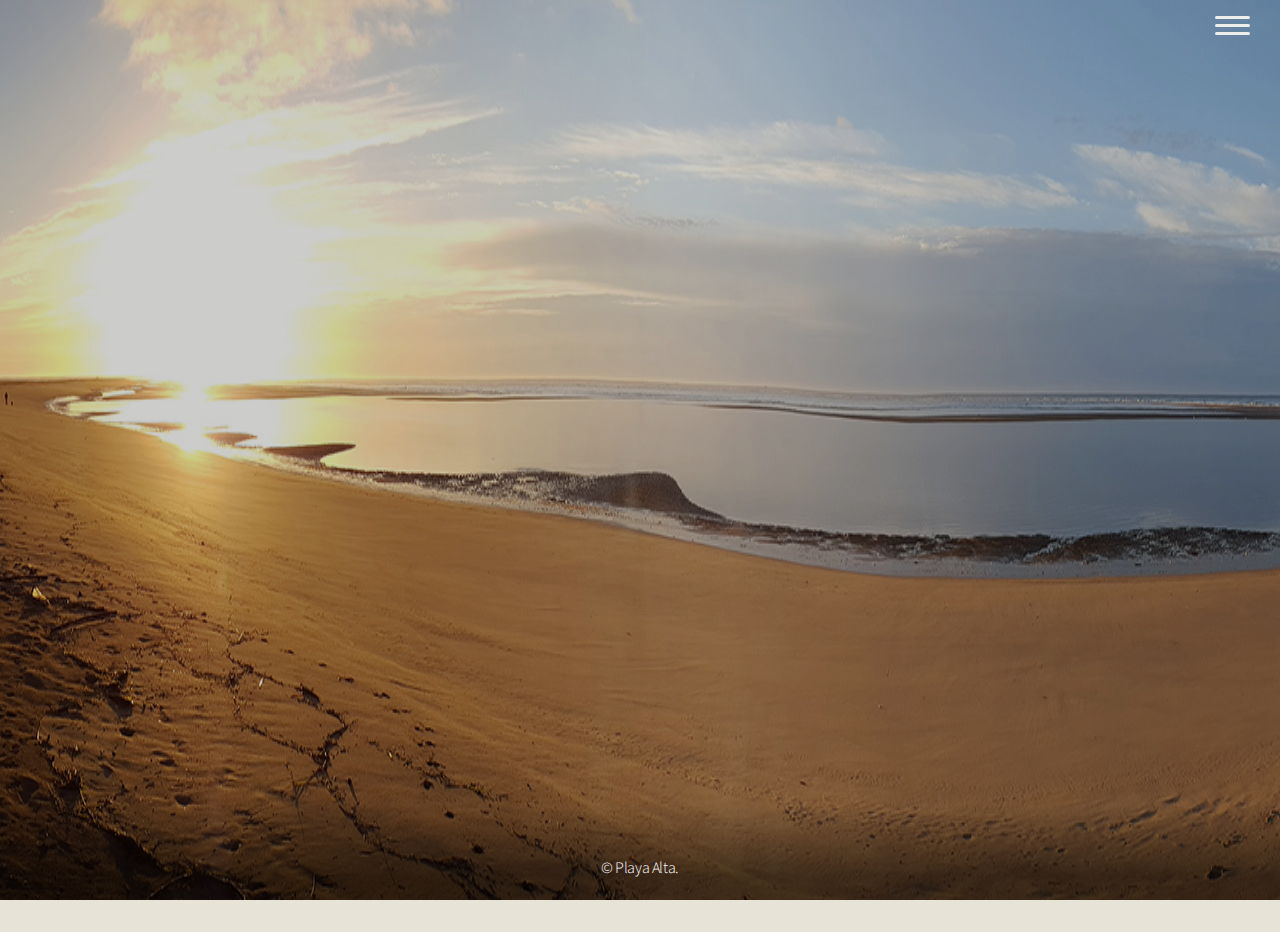
==== index.html @ d507c109 "First commit" ====
<!DOCTYPE HTML>
<html>
	<head>
		<title>Playa Alta</title>
		<meta charset="utf-8" />
		<meta name="viewport" content="width=device-width, initial-scale=1" />
		<!--[if lte IE 8]><script src="assets/js/ie/html5shiv.js"></script><![endif]-->
		<link rel="stylesheet" href="assets/css/main.css" />
		<!--[if lte IE 8]><link rel="stylesheet" href="assets/css/ie8.css" /><![endif]-->
		<!--[if lte IE 9]><link rel="stylesheet" href="assets/css/ie9.css" /><![endif]-->
		<script src="https://ajax.googleapis.com/ajax/libs/jquery/2.2.4/jquery.min.js"></script>
		<link rel="shortcut icon" href="favicon.ico" type="image/x-icon">
		<link rel="icon" href="favicon.ico" type="image/x-icon">
		<script>
  (function(i,s,o,g,r,a,m){i['GoogleAnalyticsObject']=r;i[r]=i[r]||function(){
  (i[r].q=i[r].q||[]).push(arguments)},i[r].l=1*new Date();a=s.createElement(o),
  m=s.getElementsByTagName(o)[0];a.async=1;a.src=g;m.parentNode.insertBefore(a,m)
  })(window,document,'script','https://www.google-analytics.com/analytics.js','ga');

  ga('create', 'UA-3101020-3', 'auto');
  ga('send', 'pageview');

</script>
	</head>
	<body class="loading">
		<div id="burger">
            <i></i>
        </div>

        <header id="menu" class='header_principal'>
            <nav>
                <a href="#home"><h1>Jesús Mendoza</h1></a>

                <ul>
                    <li><a href="index.html">Inicio</a></li>
                    <li><a href="livestream.html">Livestream</a></li>
                    <li><a href="fotos.html">Foto Stream</a></li>
                    <li><a href="menu.html">Menú</a></li>
                    <li><a href="contacto.html">Contacto</a></li>
                </ul>
            </nav>
        </header>

		<div id="wrapper">
			<div id="main">
				<div class="content">
				<!-- Header -->
					<header class="header">
						<h1>Chiringuito Playa Alta</h1>
						<p>Isla Canela -- Ayamonte -- Huelva -- Spain</p>
						<nav>
							<ul>
								<li><a href="https://twitter.com/playaalta" class="icon fa-twitter"><span class="label">Twitter</span></a></li>
								<li><a href="https://www.facebook.com/chiringuito.playa.alta" class="icon fa-facebook"><span class="label">Facebook</span></a></li>
								<li><a href="https://www.instagram.com/playaalta/" class="icon fa-instagram"><span class="label">Instagram</span></a></li>
								<li><a href="mailto:playaalta@gmail.com" class="icon fa-envelope-o"><span class="label">Email</span></a></li>
							</ul>
						</nav>
					</header>

				<!-- Footer -->
					<footer id="footer">
						<span class="copyright">&copy; Playa Alta</a>.</span>
					</footer>
				</div>

				<div class="bg">
				</div>
			</div>
		</div>

		<!--[if lte IE 8]><script src="assets/js/ie/respond.min.js"></script><![endif]-->
		<script>
			$('document').ready(function() {
				var elemento = $('#livestream');
				window.onload = function() { document.body.className = ''; }
				window.ontouchmove = function() { return false; }
				window.onorientationchange = function() { document.body.scrollTop = 0; }
			});

			$(function() {
				$('a[href*="#"]:not([href="#"])').click(function() {
					if (location.pathname.replace(/^\//,'') == this.pathname.replace(/^\//,'') && location.hostname == this.hostname) {
						var target = $(this.hash);
						target = target.length ? target : $('[name=' + this.hash.slice(1) +']');

						if (target.length) {
							$('html, body').animate({
								scrollTop: target.offset().top
							}, 1000);
							return false;
						}
					}
				});
			});
		</script>
        <script src="assets/js/menu.js"></script>
	</body>
</html>
---- assets/css/main.css ----
@import url("http://fonts.googleapis.com/css?family=Source+Sans+Pro:300,900");@import url("font-awesome.min.css");#burger{position:fixed;right:25px;height:40px !important;width:40px;cursor:pointer;z-index:10000;outline:none;display:inline-block;border-bottom-left-radius:10px}#burger::selection{background:transparent}#burger i,#burger i:before,#burger i:after{-moz-transition:all 500ms;-o-transition:all 500ms;-webkit-transition:all 500ms;transition:all 500ms;-moz-border-radius:5px;-webkit-border-radius:5px;border-radius:5px;background:#eee;top:0}#burger i{display:inline-block;width:35px;height:3px;position:relative}#burger i:before{position:absolute;content:'';top:8px;left:0;height:100%;width:100%;margin:0 auto}#burger i:after{position:absolute;content:'';top:16px;left:0;height:100%;width:100%;margin:0 auto}#burger i.open{-moz-transform:rotate(45deg);-ms-transform:rotate(45deg);-webkit-transform:rotate(45deg);transform:rotate(45deg);top:8px}#burger i.open:before{top:0;-moz-transform:rotate(90deg);-ms-transform:rotate(90deg);-webkit-transform:rotate(90deg);transform:rotate(90deg)}#burger i.open:after{opacity:0}#menu{height:0;-moz-transition:height 500ms;-o-transition:height 500ms;-webkit-transition:height 500ms;transition:height 500ms;width:100%;z-index:500;position:fixed;overflow:hidden;top:0;left:0;font-size:2em;background:#222}#menu.open{height:100%}#menu nav{height:100%;width:100%;text-align:center;padding:15px}#menu nav h1{display:none;padding:.25em 1em}#menu ul{width:100%;height:100%}#menu ul li{width:100%;height:calc(100% / 5)}#menu ul a{padding:1em .5em;height:100%;font-size:.9em;color:#e6e6e6;outline:none;position:relative;font-weight:400}html,body,div,span,applet,object,iframe,h1,h2,h3,h4,h5,h6,p,blockquote,pre,a,abbr,acronym,address,big,cite,code,del,dfn,em,img,ins,kbd,q,s,samp,small,strike,strong,sub,sup,tt,var,b,u,i,center,dl,dt,dd,ol,ul,li,fieldset,form,label,legend,table,caption,tbody,tfoot,thead,tr,th,td,article,aside,canvas,details,embed,figure,figcaption,footer,header,hgroup,menu,nav,output,ruby,section,summary,time,mark,audio,video{margin:0;padding:0;border:0;font-size:100%;font:inherit;vertical-align:baseline}article,aside,details,figcaption,figure,footer,header,hgroup,menu,nav,section{display:block}body{line-height:1}ol,ul{list-style:none}blockquote,q{quotes:none}blockquote:before,blockquote:after,q:before,q:after{content:'';content:none}table{border-collapse:collapse;border-spacing:0}body{-webkit-text-size-adjust:none}*,*:before,*:after{-moz-box-sizing:border-box;-webkit-box-sizing:border-box;box-sizing:border-box}html,body{margin:0;padding:0;-moz-box-sizing:border-box;-webkit-box-sizing:border-box;box-sizing:border-box;background:#e7e3d7;overflow-x:hidden}html,body{height:100%;min-height:100%}body,input,select,textarea,a{color:#fff;font-family:'Source Sans Pro', sans-serif;font-size:15pt;font-weight:300 !important;letter-spacing:-0.025em;line-height:1.75em}body{background:#fff}body.loading *{-moz-animation:none !important;-webkit-animation:none !important;-ms-animation:none !important;animation:none !important}a{-moz-transition:border-color 0.2s ease-in-out;-webkit-transition:border-color 0.2s ease-in-out;-ms-transition:border-color 0.2s ease-in-out;transition:border-color 0.2s ease-in-out;border-bottom:dotted 1px;color:inherit;outline:0;text-decoration:none}a:hover{border-color:transparent}.icon{text-decoration:none;position:relative}.icon:before{-moz-osx-font-smoothing:grayscale;-webkit-font-smoothing:antialiased;font-family:FontAwesome;font-style:normal;font-weight:normal;text-transform:none !important}.icon>.label{display:none}@-moz-keyframes wrapper{0%{opacity:0}100%{opacity:1}}@-webkit-keyframes wrapper{0%{opacity:0}100%{opacity:1}}@-ms-keyframes wrapper{0%{opacity:0}100%{opacity:1}}@keyframes wrapper{0%{opacity:0}100%{opacity:1}}#wrapper{-moz-animation:wrapper 3s forwards;-webkit-animation:wrapper 3s forwards;-ms-animation:wrapper 3s forwards;animation:wrapper 3s forwards;height:100%;min-height:100%;position:relative}#main,#restorant-menu{width:100%;height:100%;z-index:-1;background:transparent}#main .content,#restorant-menu .content{height:100%;width:100%;background:rgba(0,0,0,0.2);text-align:center;z-index:10;position:absolute;top:0;left:0}#main .bg,#restorant-menu .bg{top:0;left:0;min-height:100%;position:absolute;z-index:2}#main .bg{background:url("images/bg.jpg") bottom left no-repeat;width:2776px;background-size:2776px 100%;animation:bg 60s infinite;animation-timing-function:linear}#restorant-menu .bg{background:url("images/bg_inside.jpg") bottom left no-repeat;width:4000px;position:absolute;z-index:-1;background-size:4000px 100%;animation:bg-menu 50s infinite;animation-timing-function:linear}@-moz-keyframes bg{0%{-moz-transform:translate3d(0, 0, 0);-ms-transform:translate3d(0, 0, 0);-webkit-transform:translate3d(0, 0, 0);transform:translate3d(0, 0, 0)}50%{-moz-transform:translate3d(-2220.8px, 0, 0);-ms-transform:translate3d(-2220.8px, 0, 0);-webkit-transform:translate3d(-2220.8px, 0, 0);transform:translate3d(-2220.8px, 0, 0)}}@-webkit-keyframes bg{0%{-moz-transform:translate3d(0, 0, 0);-ms-transform:translate3d(0, 0, 0);-webkit-transform:translate3d(0, 0, 0);transform:translate3d(0, 0, 0)}50%{-moz-transform:translate3d(-2220.8px, 0, 0);-ms-transform:translate3d(-2220.8px, 0, 0);-webkit-transform:translate3d(-2220.8px, 0, 0);transform:translate3d(-2220.8px, 0, 0)}}@-ms-keyframes bg{0%{-moz-transform:translate3d(0, 0, 0);-ms-transform:translate3d(0, 0, 0);-webkit-transform:translate3d(0, 0, 0);transform:translate3d(0, 0, 0)}50%{-moz-transform:translate3d(-2220.8px, 0, 0);-ms-transform:translate3d(-2220.8px, 0, 0);-webkit-transform:translate3d(-2220.8px, 0, 0);transform:translate3d(-2220.8px, 0, 0)}}@keyframes bg{0%{-moz-transform:translate3d(0, 0, 0);-ms-transform:translate3d(0, 0, 0);-webkit-transform:translate3d(0, 0, 0);transform:translate3d(0, 0, 0)}50%{-moz-transform:translate3d(-2220.8px, 0, 0);-ms-transform:translate3d(-2220.8px, 0, 0);-webkit-transform:translate3d(-2220.8px, 0, 0);transform:translate3d(-2220.8px, 0, 0)}}@media screen and (min-width: 960px){@-moz-keyframes bg{0%{-moz-transform:translate3d(0, 0, 0);-ms-transform:translate3d(0, 0, 0);-webkit-transform:translate3d(0, 0, 0);transform:translate3d(0, 0, 0)}50%{-moz-transform:translate3d(-854.15385px, 0, 0);-ms-transform:translate3d(-854.15385px, 0, 0);-webkit-transform:translate3d(-854.15385px, 0, 0);transform:translate3d(-854.15385px, 0, 0)}}@-webkit-keyframes bg{0%{-moz-transform:translate3d(0, 0, 0);-ms-transform:translate3d(0, 0, 0);-webkit-transform:translate3d(0, 0, 0);transform:translate3d(0, 0, 0)}50%{-moz-transform:translate3d(-854.15385px, 0, 0);-ms-transform:translate3d(-854.15385px, 0, 0);-webkit-transform:translate3d(-854.15385px, 0, 0);transform:translate3d(-854.15385px, 0, 0)}}@-ms-keyframes bg{0%{-moz-transform:translate3d(0, 0, 0);-ms-transform:translate3d(0, 0, 0);-webkit-transform:translate3d(0, 0, 0);transform:translate3d(0, 0, 0)}50%{-moz-transform:translate3d(-854.15385px, 0, 0);-ms-transform:translate3d(-854.15385px, 0, 0);-webkit-transform:translate3d(-854.15385px, 0, 0);transform:translate3d(-854.15385px, 0, 0)}}@keyframes bg{0%{-moz-transform:translate3d(0, 0, 0);-ms-transform:translate3d(0, 0, 0);-webkit-transform:translate3d(0, 0, 0);transform:translate3d(0, 0, 0)}50%{-moz-transform:translate3d(-854.15385px, 0, 0);-ms-transform:translate3d(-854.15385px, 0, 0);-webkit-transform:translate3d(-854.15385px, 0, 0);transform:translate3d(-854.15385px, 0, 0)}}}@-moz-keyframes bg-menu{0%{-moz-transform:translate3d(0, 0, 0);-ms-transform:translate3d(0, 0, 0);-webkit-transform:translate3d(0, 0, 0);transform:translate3d(0, 0, 0)}50%{-moz-transform:translate3d(-3200px, 0, 0);-ms-transform:translate3d(-3200px, 0, 0);-webkit-transform:translate3d(-3200px, 0, 0);transform:translate3d(-3200px, 0, 0)}}@-webkit-keyframes bg-menu{0%{-moz-transform:translate3d(0, 0, 0);-ms-transform:translate3d(0, 0, 0);-webkit-transform:translate3d(0, 0, 0);transform:translate3d(0, 0, 0)}50%{-moz-transform:translate3d(-3200px, 0, 0);-ms-transform:translate3d(-3200px, 0, 0);-webkit-transform:translate3d(-3200px, 0, 0);transform:translate3d(-3200px, 0, 0)}}@-ms-keyframes bg-menu{0%{-moz-transform:translate3d(0, 0, 0);-ms-transform:translate3d(0, 0, 0);-webkit-transform:translate3d(0, 0, 0);transform:translate3d(0, 0, 0)}50%{-moz-transform:translate3d(-3200px, 0, 0);-ms-transform:translate3d(-3200px, 0, 0);-webkit-transform:translate3d(-3200px, 0, 0);transform:translate3d(-3200px, 0, 0)}}@keyframes bg-menu{0%{-moz-transform:translate3d(0, 0, 0);-ms-transform:translate3d(0, 0, 0);-webkit-transform:translate3d(0, 0, 0);transform:translate3d(0, 0, 0)}50%{-moz-transform:translate3d(-3200px, 0, 0);-ms-transform:translate3d(-3200px, 0, 0);-webkit-transform:translate3d(-3200px, 0, 0);transform:translate3d(-3200px, 0, 0)}}@media screen and (min-width: 960px){@-moz-keyframes bg-menu{0%{-moz-transform:translate3d(0, 0, 0);-ms-transform:translate3d(0, 0, 0);-webkit-transform:translate3d(0, 0, 0);transform:translate3d(0, 0, 0)}50%{-moz-transform:translate3d(-1230.76923px, 0, 0);-ms-transform:translate3d(-1230.76923px, 0, 0);-webkit-transform:translate3d(-1230.76923px, 0, 0);transform:translate3d(-1230.76923px, 0, 0)}}@-webkit-keyframes bg-menu{0%{-moz-transform:translate3d(0, 0, 0);-ms-transform:translate3d(0, 0, 0);-webkit-transform:translate3d(0, 0, 0);transform:translate3d(0, 0, 0)}50%{-moz-transform:translate3d(-1230.76923px, 0, 0);-ms-transform:translate3d(-1230.76923px, 0, 0);-webkit-transform:translate3d(-1230.76923px, 0, 0);transform:translate3d(-1230.76923px, 0, 0)}}@-ms-keyframes bg-menu{0%{-moz-transform:translate3d(0, 0, 0);-ms-transform:translate3d(0, 0, 0);-webkit-transform:translate3d(0, 0, 0);transform:translate3d(0, 0, 0)}50%{-moz-transform:translate3d(-1230.76923px, 0, 0);-ms-transform:translate3d(-1230.76923px, 0, 0);-webkit-transform:translate3d(-1230.76923px, 0, 0);transform:translate3d(-1230.76923px, 0, 0)}}@keyframes bg-menu{0%{-moz-transform:translate3d(0, 0, 0);-ms-transform:translate3d(0, 0, 0);-webkit-transform:translate3d(0, 0, 0);transform:translate3d(0, 0, 0)}50%{-moz-transform:translate3d(-1230.76923px, 0, 0);-ms-transform:translate3d(-1230.76923px, 0, 0);-webkit-transform:translate3d(-1230.76923px, 0, 0);transform:translate3d(-1230.76923px, 0, 0)}}}@-moz-keyframes header{0%{-moz-transform:translate3d(0,1em,0);-webkit-transform:translate3d(0,1em,0);-ms-transform:translate3d(0,1em,0);transform:translate3d(0,1em,0);opacity:0}100%{-moz-transform:translate3d(0,0,0);-webkit-transform:translate3d(0,0,0);-ms-transform:translate3d(0,0,0);transform:translate3d(0,0,0);opacity:1}}@-webkit-keyframes header{0%{-moz-transform:translate3d(0,1em,0);-webkit-transform:translate3d(0,1em,0);-ms-transform:translate3d(0,1em,0);transform:translate3d(0,1em,0);opacity:0}100%{-moz-transform:translate3d(0,0,0);-webkit-transform:translate3d(0,0,0);-ms-transform:translate3d(0,0,0);transform:translate3d(0,0,0);opacity:1}}@-ms-keyframes header{0%{-moz-transform:translate3d(0,1em,0);-webkit-transform:translate3d(0,1em,0);-ms-transform:translate3d(0,1em,0);transform:translate3d(0,1em,0);opacity:0}100%{-moz-transform:translate3d(0,0,0);-webkit-transform:translate3d(0,0,0);-ms-transform:translate3d(0,0,0);transform:translate3d(0,0,0);opacity:1}}@keyframes header{0%{-moz-transform:translate3d(0,1em,0);-webkit-transform:translate3d(0,1em,0);-ms-transform:translate3d(0,1em,0);transform:translate3d(0,1em,0);opacity:0}100%{-moz-transform:translate3d(0,0,0);-webkit-transform:translate3d(0,0,0);-ms-transform:translate3d(0,0,0);transform:translate3d(0,0,0);opacity:1}}@-moz-keyframes nav-icons{0%{-moz-transform:translate3d(0,1em,0);-webkit-transform:translate3d(0,1em,0);-ms-transform:translate3d(0,1em,0);transform:translate3d(0,1em,0);opacity:0}100%{-moz-transform:translate3d(0,0,0);-webkit-transform:translate3d(0,0,0);-ms-transform:translate3d(0,0,0);transform:translate3d(0,0,0);opacity:1}}@-webkit-keyframes nav-icons{0%{-moz-transform:translate3d(0,1em,0);-webkit-transform:translate3d(0,1em,0);-ms-transform:translate3d(0,1em,0);transform:translate3d(0,1em,0);opacity:0}100%{-moz-transform:translate3d(0,0,0);-webkit-transform:translate3d(0,0,0);-ms-transform:translate3d(0,0,0);transform:translate3d(0,0,0);opacity:1}}@-ms-keyframes nav-icons{0%{-moz-transform:translate3d(0,1em,0);-webkit-transform:translate3d(0,1em,0);-ms-transform:translate3d(0,1em,0);transform:translate3d(0,1em,0);opacity:0}100%{-moz-transform:translate3d(0,0,0);-webkit-transform:translate3d(0,0,0);-ms-transform:translate3d(0,0,0);transform:translate3d(0,0,0);opacity:1}}@keyframes nav-icons{0%{-moz-transform:translate3d(0,1em,0);-webkit-transform:translate3d(0,1em,0);-ms-transform:translate3d(0,1em,0);transform:translate3d(0,1em,0);opacity:0}100%{-moz-transform:translate3d(0,0,0);-webkit-transform:translate3d(0,0,0);-ms-transform:translate3d(0,0,0);transform:translate3d(0,0,0);opacity:1}}.header{-moz-animation:header 1s 2.25s forwards;-webkit-animation:header 1s 2.25s forwards;-ms-animation:header 1s 2.25s forwards;animation:header 1s 2.25s forwards;-moz-backface-visibility:hidden;-webkit-backface-visibility:hidden;-ms-backface-visibility:hidden;backface-visibility:hidden;-moz-transform:translate3d(0,0,0);-webkit-transform:translate3d(0,0,0);-ms-transform:translate3d(0,0,0);transform:translate3d(0,0,0);cursor:default;display:inline-block;opacity:0;position:relative;text-align:center;top:2em;vertical-align:middle;width:90%;z-index:10}.header h1{font-size:4.35em;font-weight:900;letter-spacing:-0.035em;line-height:1em}.header p{font-size:1.25em;margin:0.75em 0 0.25em 0;opacity:0.75}.header nav{margin:1.5em 0 0 0}.header nav li{-moz-animation:nav-icons .5s ease-in-out forwards;-webkit-animation:nav-icons .5s ease-in-out forwards;-ms-animation:nav-icons .5s ease-in-out forwards;animation:nav-icons .5s ease-in-out forwards;-moz-backface-visibility:hidden;-webkit-backface-visibility:hidden;-ms-backface-visibility:hidden;backface-visibility:hidden;-moz-transform:translate3d(0,0,0);-webkit-transform:translate3d(0,0,0);-ms-transform:translate3d(0,0,0);transform:translate3d(0,0,0);display:inline-block;height:5.35em;line-height:5.885em;opacity:0;position:relative;top:0;width:5.35em}.header nav li:nth-child(1){-moz-animation-delay:2.5s;-webkit-animation-delay:2.5s;-ms-animation-delay:2.5s;animation-delay:2.5s}.header nav li:nth-child(2){-moz-animation-delay:2.75s;-webkit-animation-delay:2.75s;-ms-animation-delay:2.75s;animation-delay:2.75s}.header nav li:nth-child(3){-moz-animation-delay:3s;-webkit-animation-delay:3s;-ms-animation-delay:3s;animation-delay:3s}.header nav li:nth-child(4){-moz-animation-delay:3.25s;-webkit-animation-delay:3.25s;-ms-animation-delay:3.25s;animation-delay:3.25s}.header nav li:nth-child(5){-moz-animation-delay:3.5s;-webkit-animation-delay:3.5s;-ms-animation-delay:3.5s;animation-delay:3.5s}.header nav li:nth-child(6){-moz-animation-delay:3.75s;-webkit-animation-delay:3.75s;-ms-animation-delay:3.75s;animation-delay:3.75s}.header nav li:nth-child(7){-moz-animation-delay:4s;-webkit-animation-delay:4s;-ms-animation-delay:4s;animation-delay:4s}.header nav li:nth-child(8){-moz-animation-delay:4.25s;-webkit-animation-delay:4.25s;-ms-animation-delay:4.25s;animation-delay:4.25s}.header nav li:nth-child(9){-moz-animation-delay:4.5s;-webkit-animation-delay:4.5s;-ms-animation-delay:4.5s;animation-delay:4.5s}.header nav li:nth-child(10){-moz-animation-delay:4.75s;-webkit-animation-delay:4.75s;-ms-animation-delay:4.75s;animation-delay:4.75s}.header nav a{-webkit-tap-highlight-color:transparent;-webkit-touch-callout:none;border:0;display:inline-block}.header nav a:before{-moz-transition:all 0.2s ease-in-out;-webkit-transition:all 0.2s ease-in-out;-ms-transition:all 0.2s ease-in-out;transition:all 0.2s ease-in-out;border-radius:100%;border:solid 1px #fff;display:block;font-size:1.75em;height:2.5em;line-height:2.5em;position:relative;text-align:center;top:0;width:2.5em}.header nav a:hover{font-size:1.1em}.header nav a:hover:before{background-color:rgba(255,255,255,0.175);color:#fff}.header nav a:active{font-size:0.95em;background:none}.header nav a:active:before{background-color:rgba(255,255,255,0.35);color:#fff}.header nav a span{display:none}#footer{background-image:-moz-linear-gradient(top, rgba(0,0,0,0), rgba(0,0,0,0.5) 75%);background-image:-webkit-linear-gradient(top, rgba(0,0,0,0), rgba(0,0,0,0.5) 75%);background-image:-ms-linear-gradient(top, rgba(0,0,0,0), rgba(0,0,0,0.5) 75%);background-image:linear-gradient(top, rgba(0,0,0,0), rgba(0,0,0,0.5) 75%);bottom:0;cursor:default;height:6em;left:0;line-height:8em;position:absolute;text-align:center;width:100%}#livestream-container,#fotos{padding:15px;width:100%;height:100%;z-index:10;text-align:center;background:url("images/bg_livestream.jpg") center center no-repeat;background-size:cover;background-attachment:fixed}#livestream-container,#fotos,#restorant-menu,#contacto{padding:35px}#livestream-container h1,#fotos h1,#restorant-menu h1,#contacto h1{font-size:2.35em;font-weight:700}#livestream-container h3,#fotos h3,#restorant-menu h3,#contacto h3{font-size:1.35em;margin-top:10px;font-weight:400}#livestream-container{margin:0 auto;min-height:100%}#livestream-container #livestream{margin:auto;width:660px;height:480px}#fotos{min-height:100%;padding:50px 0}#fotos .container{height:100%;max-width:960px;margin:0 auto;text-align:center}#fotos .container #facebook-fotos{height:100%;width:auto}@media screen and (min-width: 960px){#fotos .container #facebook-fotos{width:350px}}#restorant-menu{min-height:100%;padding:50px 25px;text-align:center}#restorant-menu h1{padding-bottom:25px}#restorant-menu .container{max-width:960px;margin:0 auto}#contacto{min-height:100%;width:100%;background:url("images/photo.jpg") center center no-repeat;background-size:cover;padding:50px 25px}#contacto .container{max-width:960px;margin:0 auto;text-align:center;line-height:1.3;background:rgba(33,33,33,0.5);padding:50px 0;-moz-border-radius:10px;-webkit-border-radius:10px;border-radius:10px}@media screen and (max-width: 1680px){body,input,select,textarea{font-size:13pt}.bg{background-size:2776px 100%;width:8328px}}@media screen and (max-width: 1280px){body,input,select,textarea{font-size:12pt}nav{font-size:1em}nav a{font-size:.9em}nav a:hover{font-size:1.1em}nav a:active{font-size:1.1em}.bg{background-size:1388px 100%;width:4164px}}@media screen and (max-width: 736px){body{min-width:320px}body,input,select,textarea{font-size:16px}.bg{background-size:555.2px 100%;width:1665.6px}.header h1{font-size:2.5em}.header p{font-size:1em}.header nav{font-size:1em}.header nav a{font-size:.8em}.header nav a:hover{font-size:1em}.header nav a:active{font-size:1em}#livestream{width:100% !important;height:auto !important}#facebook-fotos{width:100% !important}}@media screen and (max-width: 480px){.bg{background-size:763.4px 100%;width:2290.2px}.header nav{padding:0 1em}.header li a{font-size:12px}}
---- assets/css/ie8.css ----
#header nav a{position:relative;border:solid 1px #fff;border-radius:100%;-ms-behavior:url("assets/js/ie/PIE.htc")}#header nav a:before{border:0}#footer{background-image:url("images/ie/footer.png");background-position:bottom left;background-repeat:repeat-x}
---- assets/css/ie9.css ----
#wrapper{opacity:1}#overlay{opacity:1}#header{opacity:1}#header nav li{opacity:1}#footer{background-image:url("images/ie/footer.svg")}
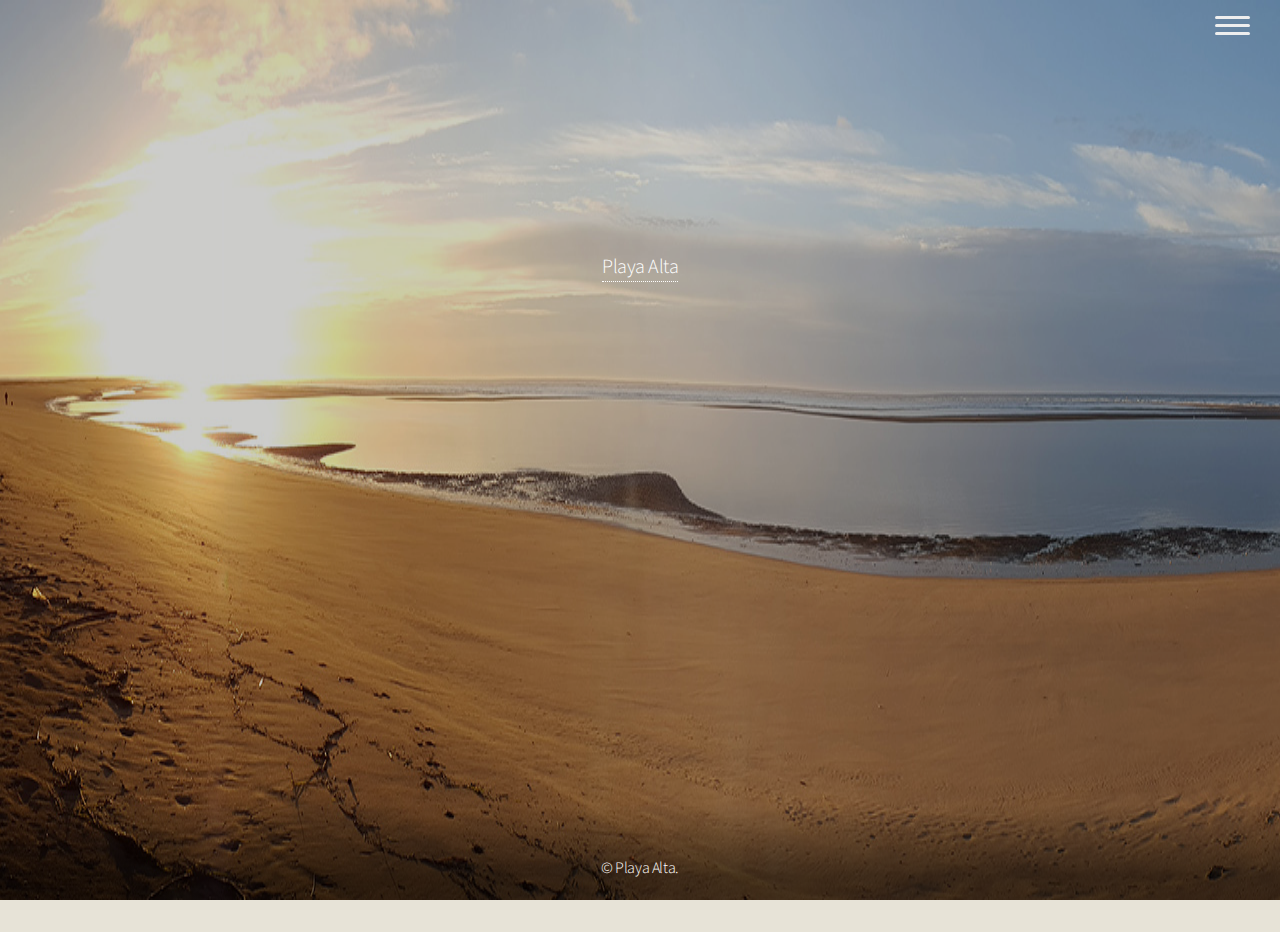
==== commit 808a225a: "added facebook stream" ====
--- a/index.html
+++ b/index.html
@@ -1,7 +1,7 @@
 <!DOCTYPE HTML>
 <html>
 	<head>
-		<title>Playa Alta</title>
+		<title>Chiringuito Playa Alta -- Isla Canela</title>
 		<meta charset="utf-8" />
 		<meta name="viewport" content="width=device-width, initial-scale=1" />
 		<!--[if lte IE 8]><script src="assets/js/ie/html5shiv.js"></script><![endif]-->
@@ -23,6 +23,14 @@
 </script>
 	</head>
 	<body class="loading">
+<div id="fb-root"></div>
+<script>(function(d, s, id) {
+  var js, fjs = d.getElementsByTagName(s)[0];
+  if (d.getElementById(id)) return;
+  js = d.createElement(s); js.id = id;
+  js.src = 'https://connect.facebook.net/es_ES/sdk.js#xfbml=1&autoLogAppEvents=1&version=v3.1&appId=161981977199793';
+  fjs.parentNode.insertBefore(js, fjs);
+}(document, 'script', 'facebook-jssdk'));</script>
 		<div id="burger">
             <i></i>
         </div>
@@ -57,6 +65,17 @@
 							</ul>
 						</nav>
 					</header>
+
+
+
+
+
+<br><br>
+<div class="fb-page" data-href="https://www.facebook.com/chiringuito.playa.alta/" data-tabs="timeline" data-width="800" data-small-header="true" data-adapt-container-width="true" data-hide-cover="true" data-show-facepile="false"><blockquote cite="https://www.facebook.com/chiringuito.playa.alta/" class="fb-xfbml-parse-ignore"><a href="https://www.facebook.com/chiringuito.playa.alta/">Playa Alta</a></blockquote></div>
+
+
+
+
 
 				<!-- Footer -->
 					<footer id="footer">
